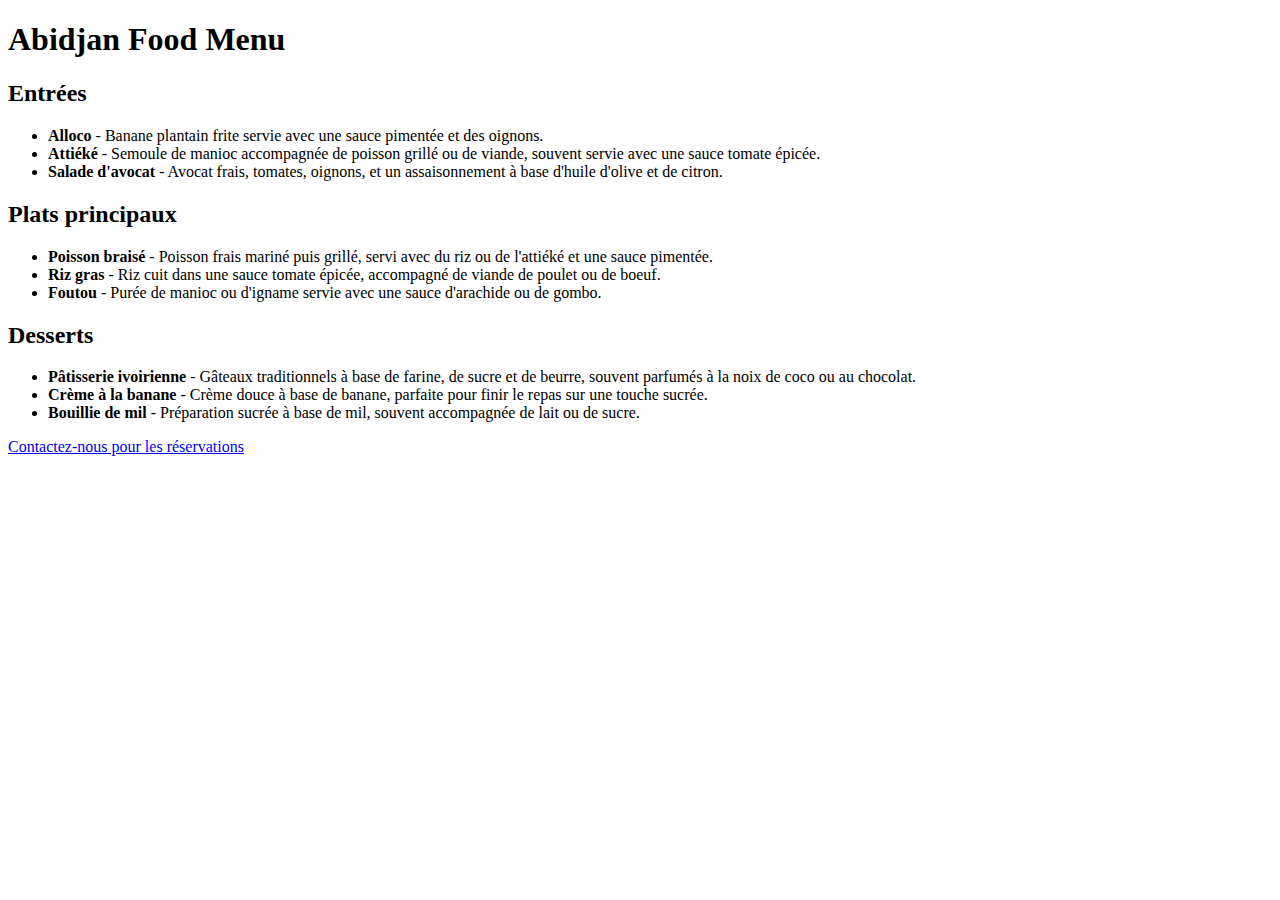
==== index.html @ 17db6fa2 "MENU 1" ====
<!DOCTYPE html>
<html lang="fr">

<head>
  <meta charset="UTF-8">
  <meta name="viewport" content="width=device-width, initial-scale=1.0">
  <title>Abidjan Food Menu</title>
</head>

<body>
  <h1>Abidjan Food Menu</h1>

  <!-- Entrées -->
  <h2>Entrées</h2>
  <ul>
    <li>
      <strong>Alloco</strong> - Banane plantain frite servie avec une sauce pimentée et des oignons.
    </li>
    <li>
      <strong>Attiéké</strong> - Semoule de manioc accompagnée de poisson grillé ou de viande, souvent servie avec une sauce tomate épicée.
    </li>
    <li>
      <strong>Salade d'avocat</strong> - Avocat frais, tomates, oignons, et un assaisonnement à base d'huile d'olive et de citron.
    </li>
  </ul>

  <!-- Plats principaux -->
  <h2>Plats principaux</h2>
  <ul>
    <li>
      <strong>Poisson braisé</strong> - Poisson frais mariné puis grillé, servi avec du riz ou de l'attiéké et une sauce pimentée.
    </li>
    <li>
      <strong>Riz gras</strong> - Riz cuit dans une sauce tomate épicée, accompagné de viande de poulet ou de boeuf.
    </li>
    <li>
      <strong>Foutou</strong> - Purée de manioc ou d'igname servie avec une sauce d'arachide ou de gombo.
    </li>
  </ul>

  <!-- Desserts -->
  <h2>Desserts</h2>
  <ul>
    <li>
      <strong>Pâtisserie ivoirienne</strong> - Gâteaux traditionnels à base de farine, de sucre et de beurre, souvent parfumés à la noix de coco ou au chocolat.
    </li>
    <li>
      <strong>Crème à la banane</strong> - Crème douce à base de banane, parfaite pour finir le repas sur une touche sucrée.
    </li>
    <li>
      <strong>Bouillie de mil</strong> - Préparation sucrée à base de mil, souvent accompagnée de lait ou de sucre.
    </li>
  </ul>

  <!-- Lien de contact -->
  <p><a href="contact.html">Contactez-nous pour les réservations</a></p>

</body>

</html>
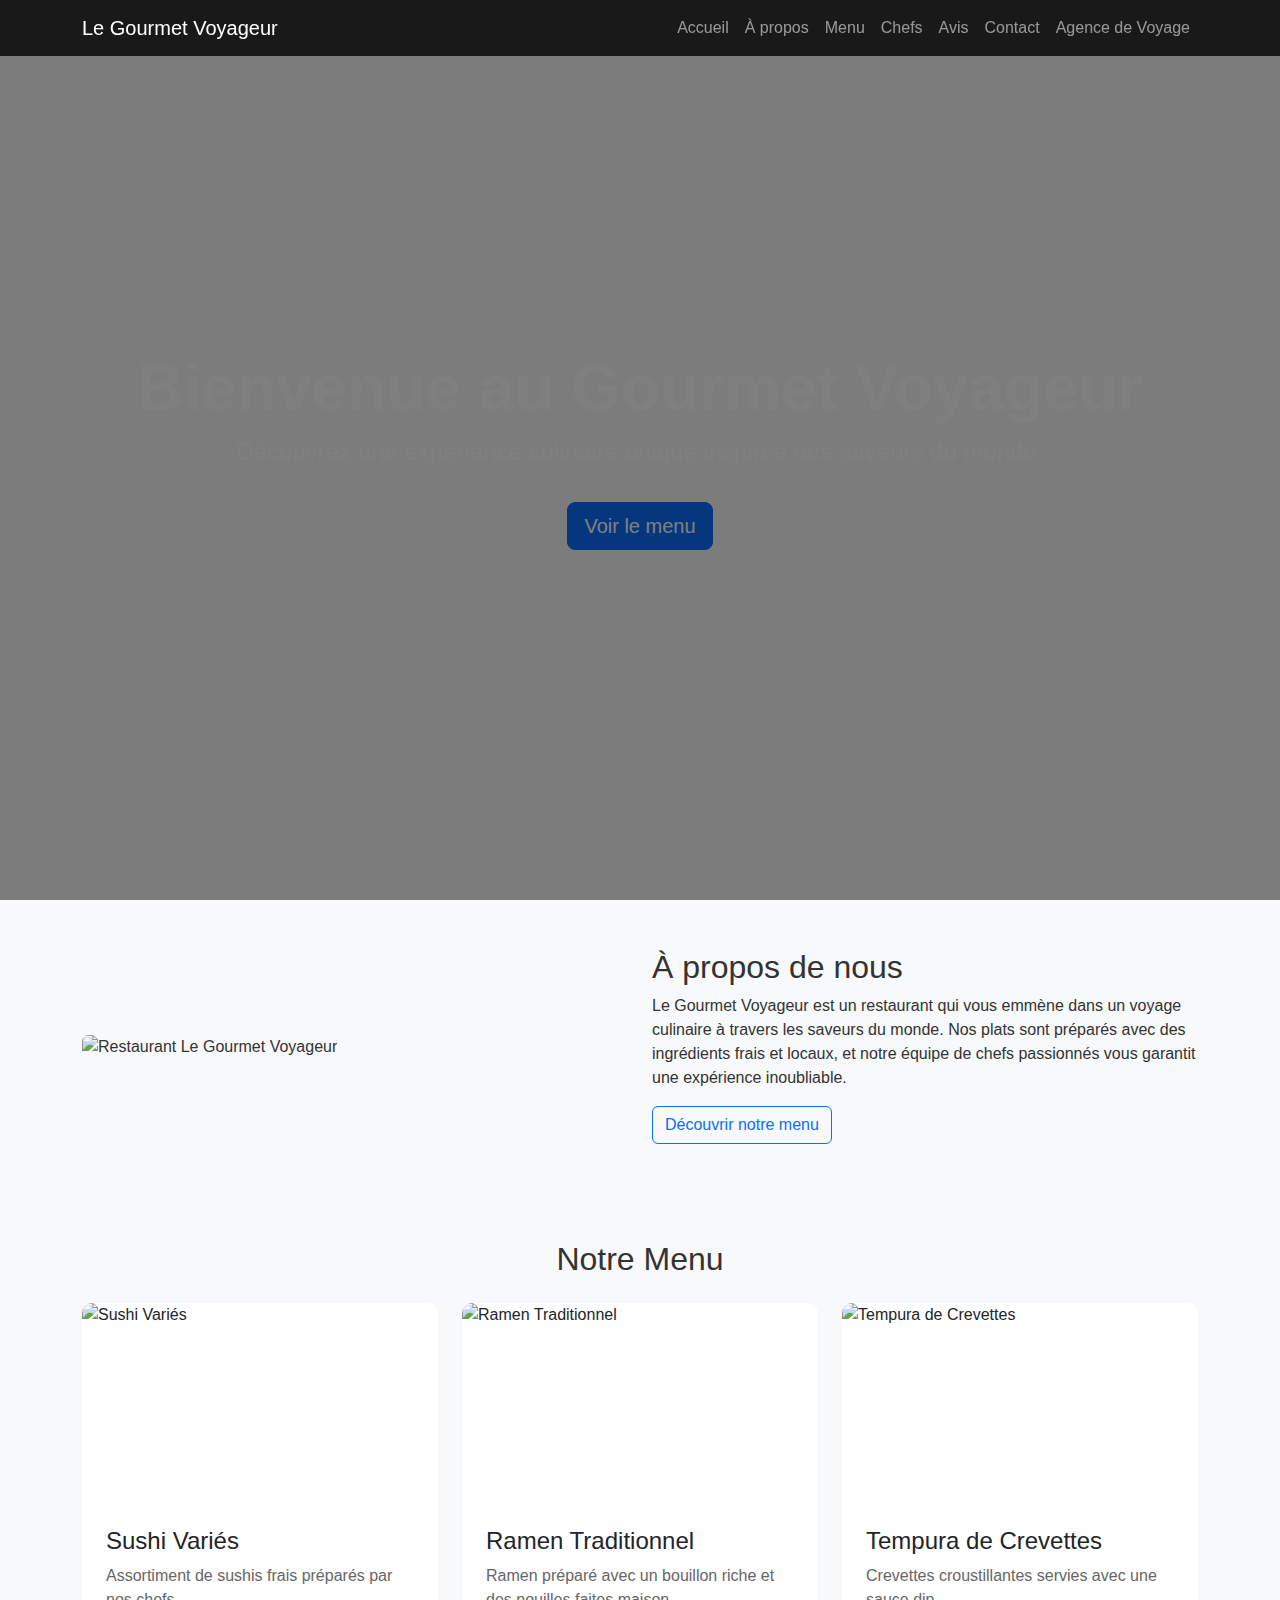
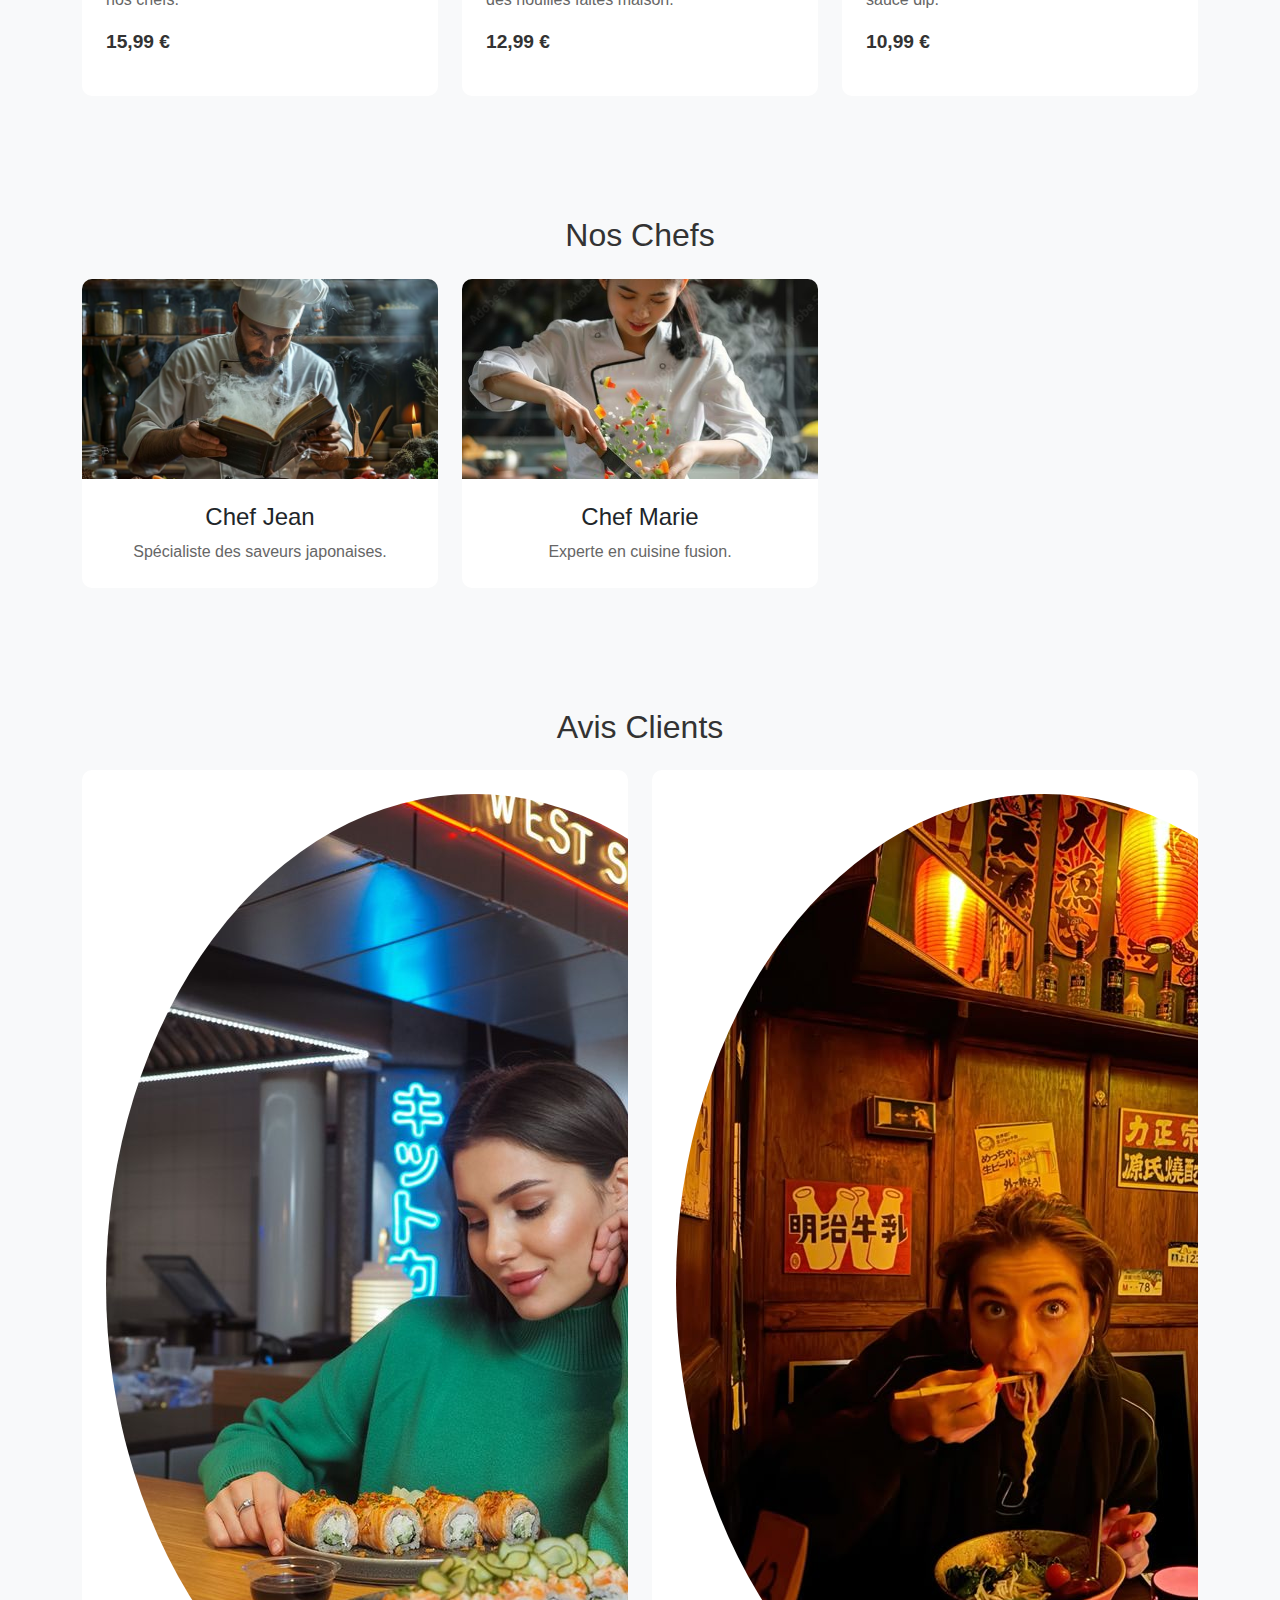
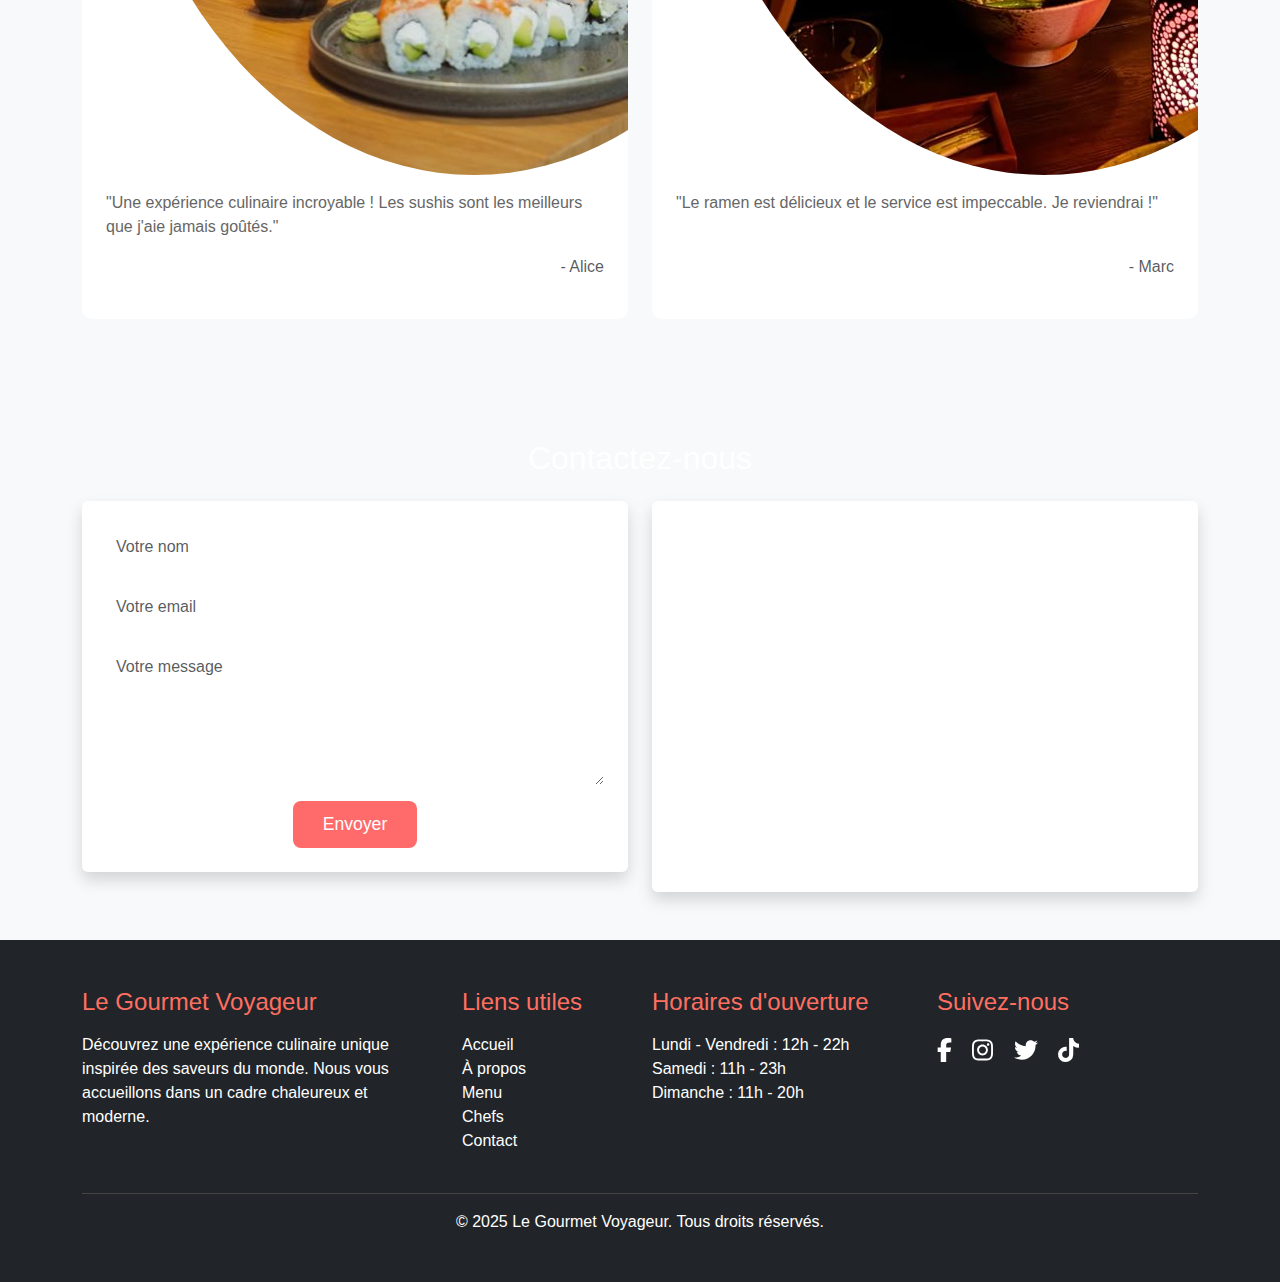
==== commit 141c3036: "Version 2" ====
--- a/index.html
+++ b/index.html
@@ -4,57 +4,277 @@
 <head>
   <meta charset="UTF-8">
   <meta name="viewport" content="width=device-width, initial-scale=1.0">
-  <title>Abidjan Food Menu</title>
+  <meta name="description" content="Le Gourmet Voyageur - Découvrez une expérience culinaire unique inspirée des saveurs du monde.">
+  <meta name="keywords" content="restaurant, cuisine, gourmet, voyage, saveurs, menu, chefs">
+  <meta name="author" content="Le Gourmet Voyageur">
+  <title>Le Gourmet Voyageur - Inspiré par Foodix</title>
+  <link rel="stylesheet" href="css/bootstrap.css">
+  <link rel="stylesheet" href="css/style.css">
 </head>
 
 <body>
-  <h1>Abidjan Food Menu</h1>
-
-  <!-- Entrées -->
-  <h2>Entrées</h2>
-  <ul>
-    <li>
-      <strong>Alloco</strong> - Banane plantain frite servie avec une sauce pimentée et des oignons.
-    </li>
-    <li>
-      <strong>Attiéké</strong> - Semoule de manioc accompagnée de poisson grillé ou de viande, souvent servie avec une sauce tomate épicée.
-    </li>
-    <li>
-      <strong>Salade d'avocat</strong> - Avocat frais, tomates, oignons, et un assaisonnement à base d'huile d'olive et de citron.
-    </li>
-  </ul>
-
-  <!-- Plats principaux -->
-  <h2>Plats principaux</h2>
-  <ul>
-    <li>
-      <strong>Poisson braisé</strong> - Poisson frais mariné puis grillé, servi avec du riz ou de l'attiéké et une sauce pimentée.
-    </li>
-    <li>
-      <strong>Riz gras</strong> - Riz cuit dans une sauce tomate épicée, accompagné de viande de poulet ou de boeuf.
-    </li>
-    <li>
-      <strong>Foutou</strong> - Purée de manioc ou d'igname servie avec une sauce d'arachide ou de gombo.
-    </li>
-  </ul>
-
-  <!-- Desserts -->
-  <h2>Desserts</h2>
-  <ul>
-    <li>
-      <strong>Pâtisserie ivoirienne</strong> - Gâteaux traditionnels à base de farine, de sucre et de beurre, souvent parfumés à la noix de coco ou au chocolat.
-    </li>
-    <li>
-      <strong>Crème à la banane</strong> - Crème douce à base de banane, parfaite pour finir le repas sur une touche sucrée.
-    </li>
-    <li>
-      <strong>Bouillie de mil</strong> - Préparation sucrée à base de mil, souvent accompagnée de lait ou de sucre.
-    </li>
-  </ul>
-
-  <!-- Lien de contact -->
-  <p><a href="contact.html">Contactez-nous pour les réservations</a></p>
-
+  <!-- Navbar -->
+<nav class="navbar navbar-expand-lg navbar-dark fixed-top">
+  <div class="container">
+    <a class="navbar-brand" href="index.html">Le Gourmet Voyageur</a>
+    <button class="navbar-toggler" type="button" data-bs-toggle="collapse" data-bs-target="#navbarNav">
+      <span class="navbar-toggler-icon"></span>
+    </button>
+    <div class="collapse navbar-collapse" id="navbarNav">
+      <ul class="navbar-nav ms-auto">
+        <li class="nav-item"><a class="nav-link" href="index.html">Accueil</a></li>
+        <li class="nav-item"><a class="nav-link" href="index.html#about">À propos</a></li>
+        <li class="nav-item"><a class="nav-link" href="index.html#menu">Menu</a></li>
+        <li class="nav-item"><a class="nav-link" href="index.html#chefs">Chefs</a></li>
+        <li class="nav-item"><a class="nav-link" href="index.html#testimonials">Avis</a></li>
+        <li class="nav-item"><a class="nav-link" href="index.html#contact">Contact</a></li>
+        <li class="nav-item"><a class="nav-link" href="voyage.html">Agence de Voyage</a></li>
+      </ul>
+    </div>
+  </div>
+</nav>
+
+    <!-- Section Hero -->
+    <section id="home" class="hero-section d-flex align-items-center">
+      <div class="video-background">
+        <video autoplay muted loop id="hero-video">
+          <source src="assets/videos/Videohero.mp4" type="video/mp4">
+        </video>
+      </div>
+      <div class="container text-center text-white">
+        <h1 class="display-4">Bienvenue au Gourmet Voyageur</h1>
+        <p class="lead">Découvrez une expérience culinaire unique inspirée des saveurs du monde.</p>
+        <a href="#menu" class="btn btn-primary btn-lg">Voir le menu</a>
+      </div>
+    </section>
+
+  <!-- Section À propos -->
+  <section id="about" class="py-5">
+    <div class="container">
+      <div class="row align-items-center">
+        <div class="col-md-6">
+          <img src="assets/images/restau.webp" class="img-fluid rounded" alt="Restaurant Le Gourmet Voyageur">
+        </div>
+        <div class="col-md-6">
+          <h2>À propos de nous</h2>
+          <p>Le Gourmet Voyageur est un restaurant qui vous emmène dans un voyage culinaire à travers les saveurs du monde. Nos plats sont préparés avec des ingrédients frais et locaux, et notre équipe de chefs passionnés vous garantit une expérience inoubliable.</p>
+          <a href="#menu" class="btn btn-outline-primary">Découvrir notre menu</a>
+        </div>
+      </div>
+    </div>
+  </section>
+
+  <!-- Section Menu -->
+  <section id="menu" class="py-5 bg-light">
+    <div class="container">
+      <h2 class="text-center mb-4">Notre Menu</h2>
+      <div class="row">
+        <!-- Plat 1 -->
+        <div class="col-md-4 mb-4">
+          <div class="card h-100">
+            <img src="assets/images/sushis.jpg" class="card-img-top img-fluid" alt="Sushi Variés">
+            <div class="card-body d-flex flex-column">
+              <h3 class="card-title">Sushi Variés</h3>
+              <p class="card-text">Assortiment de sushis frais préparés par nos chefs.</p>
+              <p class="price mt-auto">15,99 €</p>
+            </div>
+          </div>
+        </div>
+        <!-- Plat 2 -->
+        <div class="col-md-4 mb-4">
+          <div class="card h-100">
+            <img src="assets/images/ramen.jpg" class="card-img-top img-fluid" alt="Ramen Traditionnel">
+            <div class="card-body d-flex flex-column">
+              <h3 class="card-title">Ramen Traditionnel</h3>
+              <p class="card-text">Ramen préparé avec un bouillon riche et des nouilles faites maison.</p>
+              <p class="price mt-auto">12,99 €</p>
+            </div>
+          </div>
+        </div>
+        <!-- Plat 3 -->
+        <div class="col-md-4 mb-4">
+          <div class="card h-100">
+            <img src="assets/images/tempura-crevette.jpg" class="card-img-top img-fluid" alt="Tempura de Crevettes">
+            <div class="card-body d-flex flex-column">
+              <h3 class="card-title">Tempura de Crevettes</h3>
+              <p class="card-text">Crevettes croustillantes servies avec une sauce dip.</p>
+              <p class="price mt-auto">10,99 €</p>
+            </div>
+          </div>
+        </div>
+      </div>
+    </div>
+  </section>
+
+  <!-- Section Chefs -->
+  <section id="chefs" class="py-5">
+    <div class="container">
+      <h2 class="text-center mb-4">Nos Chefs</h2>
+      <div class="row">
+        <!-- Chef 1 -->
+        <div class="col-md-4 mb-4">
+          <div class="card h-100">
+            <img src="assets/images/chef-jean.jpg" class="card-img-top" alt="Chef Jean">
+            <div class="card-body text-center">
+              <h3 class="card-title">Chef Jean</h3>
+              <p class="card-text">Spécialiste des saveurs japonaises.</p>
+            </div>
+          </div>
+        </div>
+        <!-- Chef 2 -->
+        <div class="col-md-4 mb-4">
+          <div class="card h-100">
+            <img src="assets/images/chef-marie.jpg" class="card-img-top" alt="Chef Marie">
+            <div class="card-body text-center">
+              <h3 class="card-title">Chef Marie</h3>
+              <p class="card-text">Experte en cuisine fusion.</p>
+            </div>
+          </div>
+        </div>
+      </div>
+    </div>
+  </section>
+
+ <!-- Section Avis -->
+ <section id="testimonials" class="py-5 bg-light">
+  <div class="container">
+    <h2 class="text-center mb-4">Avis Clients</h2>
+    <div class="row">
+      <!-- Avis 1 -->
+      <div class="col-md-6 mb-4">
+        <div class="card h-100 d-flex flex-column">
+          <div class="card-body d-flex flex-column">
+            <img src="assets/images/client-femme-sushis.jpg" class="rounded-circle mb-3 mx-auto" alt="Client Alice">
+            <p class="card-text">"Une expérience culinaire incroyable ! Les sushis sont les meilleurs que j'aie jamais goûtés."</p>
+            <p class="text-muted mt-auto text-end">- Alice</p>
+          </div>
+        </div>
+      </div>
+      <!-- Avis 2 -->
+      <div class="col-md-6 mb-4">
+        <div class="card h-100 d-flex flex-column">
+          <div class="card-body d-flex flex-column">
+            <img src="assets/images/client-homme-ramen.jpg" class="rounded-circle mb-3 mx-auto" alt="Client Marc">
+            <p class="card-text">"Le ramen est délicieux et le service est impeccable. Je reviendrai !"</p>
+            <p class="text-muted mt-auto text-end">- Marc</p>
+          </div>
+        </div>
+      </div>
+    </div>
+  </div>
+</section>
+
+ <!-- Section Contact -->
+<section id="contact" class="py-5 bg-light">
+  <div class="container">
+    <h2 class="text-center mb-4">Contactez-nous</h2>
+    <div class="row g-4">
+      <!-- Formulaire de contact -->
+      <div class="col-md-6">
+        <form class="bg-white p-4 rounded shadow">
+          <div class="mb-3">
+            <input type="text" class="form-control" placeholder="Votre nom" required>
+          </div>
+          <div class="mb-3">
+            <input type="email" class="form-control" placeholder="Votre email" required>
+          </div>
+          <div class="mb-3">
+            <textarea class="form-control" rows="5" placeholder="Votre message" required></textarea>
+          </div>
+          <div class="text-center">
+            <button type="submit" class="btn btn-primary btn-lg">Envoyer</button>
+          </div>
+        </form>
+      </div>
+
+      <!-- Informations de contact et carte -->
+      <div class="col-md-6">
+        <div class="bg-white p-4 rounded shadow">
+          <h3 class="mb-4">Nous trouver</h3>
+          <!-- Adresse -->
+          <div class="mb-3">
+            <i class="fas fa-map-marker-alt me-2"></i>
+            <span>123 Rue Gourmet, 75001 Paris, France</span>
+          </div>
+          <!-- Téléphone -->
+          <div class="mb-3">
+            <i class="fas fa-phone me-2"></i>
+            <span>+33 1 23 45 67 89</span>
+          </div>
+          <!-- Email -->
+          <div class="mb-4">
+            <i class="fas fa-envelope me-2"></i>
+            <span>contact@gourmetvoyageur.com</span>
+          </div>
+          <!-- Carte Google Maps -->
+          <div class="map-container">
+            <iframe
+              src="https://www.google.com/maps/embed?pb=!1m18!1m12!1m3!1d2624.99144060821!2d2.292292615674389!3d48.85837360866178!2m3!1f0!2f0!3f0!3m2!1i1024!2i768!4f13.1!3m3!1m2!1s0x47e66e2964e34e2d%3A0x8ddca9ee380ef7e0!2sTour%20Eiffel!5e0!3m2!1sfr!2sfr!4v1633023226784!5m2!1sfr!2sfr"
+              class="map-iframe"
+              allowfullscreen=""
+              loading="lazy"
+              title="Google Maps">
+            </iframe>
+          </div>
+        </div>
+      </div>
+    </div>
+  </div>
+</section>
+
+  <!-- Footer -->
+<footer class="bg-dark text-white py-5">
+  <div class="container">
+    <div class="row g-4">
+      <!-- À propos -->
+      <div class="col-md-4">
+        <h3 class="mb-3">Le Gourmet Voyageur</h3>
+        <p>Découvrez une expérience culinaire unique inspirée des saveurs du monde. Nous vous accueillons dans un cadre chaleureux et moderne.</p>
+      </div>
+
+      <!-- Liens utiles -->
+      <div class="col-md-2">
+        <h3 class="mb-3">Liens utiles</h3>
+        <ul class="list-unstyled">
+          <li><a href="#home" class="text-white text-decoration-none">Accueil</a></li>
+          <li><a href="#about" class="text-white text-decoration-none">À propos</a></li>
+          <li><a href="#menu" class="text-white text-decoration-none">Menu</a></li>
+          <li><a href="#chefs" class="text-white text-decoration-none">Chefs</a></li>
+          <li><a href="#contact" class="text-white text-decoration-none">Contact</a></li>
+        </ul>
+      </div>
+
+      <!-- Horaires -->
+      <div class="col-md-3">
+        <h3 class="mb-3">Horaires d'ouverture</h3>
+        <ul class="list-unstyled">
+          <li>Lundi - Vendredi : 12h - 22h</li>
+          <li>Samedi : 11h - 23h</li>
+          <li>Dimanche : 11h - 20h</li>
+        </ul>
+      </div>
+
+      <!-- Réseaux sociaux -->
+      <div class="col-md-3">
+        <h3 class="mb-3">Suivez-nous</h3>
+        <div class="social-links">
+          <a href="#" class="text-white me-3"><i class="fab fa-facebook-f"></i></a>
+          <a href="#" class="text-white me-3"><i class="fab fa-instagram"></i></a>
+          <a href="#" class="text-white me-3"><i class="fab fa-twitter"></i></a>
+          <a href="#" class="text-white"><i class="fab fa-tiktok"></i></a>
+        </div>
+      </div>
+    </div>
+
+    <!-- Copyright -->
+    <div class="text-center mt-4 pt-3 border-top">
+      <p class="mb-0">© 2025 Le Gourmet Voyageur. Tous droits réservés.</p>
+    </div>
+  </div>
+</footer>
+<script src="fontawesome/js/all.js"></script>
+  <script src="js/bootstrap.bundle.js" crossorigin="anonymous"></script>
+  <script src="js/script.js"></script>
 </body>
 
-</html>
+</html>